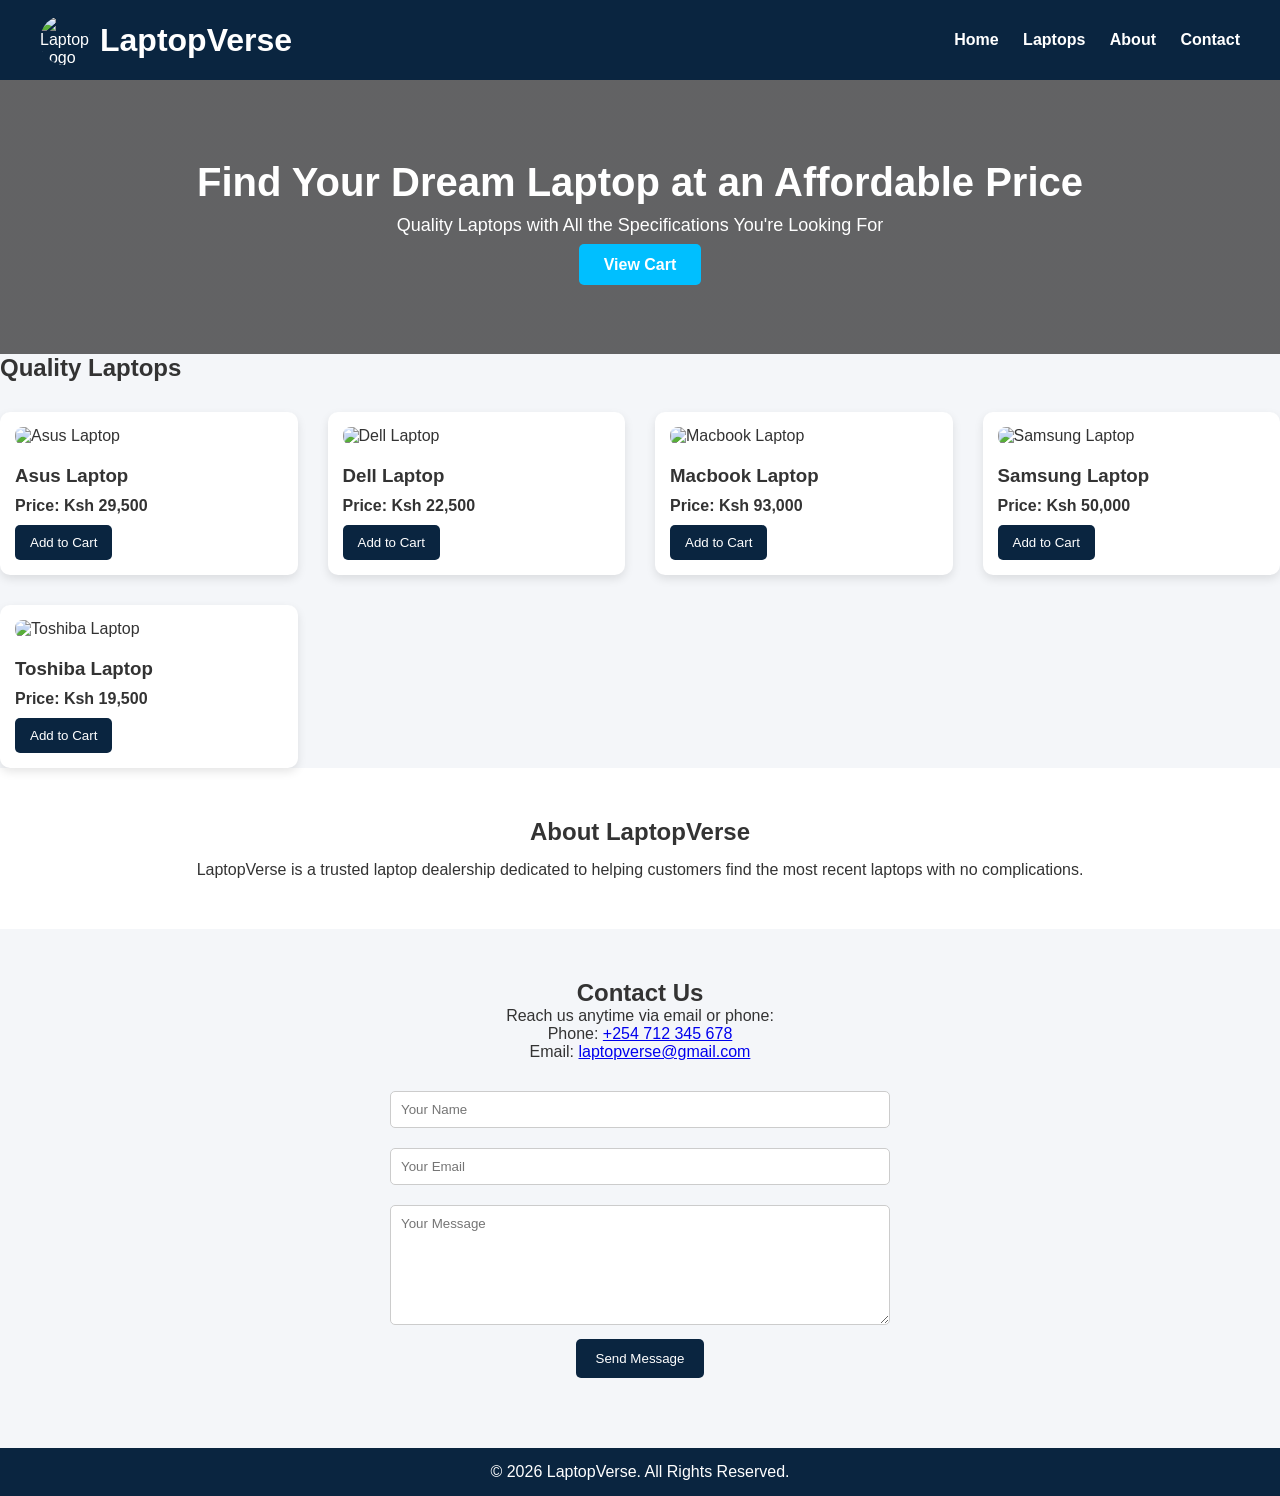
==== home.html @ 2c1c80dd "Added new files Added new files" ====
<!DOCTYPE html>
<html lang="en">
<head>
    <meta charset="UTF-8">
    <meta name="viewport" content="width=device-width, initial-scale=1.0">
    <title>LaptopVerse Solutions</title>
    <link rel="stylesheet" href="gerry.css">
</head>
<body>
    <header>
        <div class="logo">
            <img src="images/LaptopVerse Logo.jpeg" alt="LaptopVerse Logo">
            <h1>LaptopVerse</h1>
        </div>
        <nav>
            <a href="home.html">Home</a>
            <a href="laptops.html">Laptops</a>
            <a href="about.html">About</a>
            <a href="contact.html">Contact</a>
        </nav>    
    </header>

    <section class="hero">
        <h2>Find Your Dream Laptop at an Affordable Price</h2>
        <p>Quality Laptops with All the Specifications You're Looking For</p>
        <a href="cart.html" class="cart-link">View Cart</a>
    </section>

    <section class="featured-laptops">
        <h2>Quality Laptops</h2>
        <div class="laptop-container">
            <!-- Asus Laptop -->
            <div class="laptop-card">
                <img src="images/Asus laptop.jpeg" alt="Asus Laptop">
                <h3>Asus Laptop</h3>
                <p class="price">Price: Ksh 29,500</p>
                <button class="add-to-cart">Add to Cart</button>
            </div>
            
            <!-- Dell Laptop -->
            <div class="laptop-card">
                <img src="images/Dell laptop.jpeg" alt="Dell Laptop">
                <h3>Dell Laptop</h3>
                <p class="price">Price: Ksh 22,500</p>
                <button class="add-to-cart">Add to Cart</button>
            </div>
            
            <!-- Macbook Laptop -->
            <div class="laptop-card">
                <img src="images/Macbook laptop.jpeg" alt="Macbook Laptop">
                <h3>Macbook Laptop</h3>
                <p class="price">Price: Ksh 93,000</p>
                <button class="add-to-cart">Add to Cart</button>
            </div>
            
            <!-- Samsung Laptop -->
            <div class="laptop-card">
                <img src="images/Samsung laptop.jpeg" alt="Samsung Laptop">
                <h3>Samsung Laptop</h3>
                <p class="price">Price: Ksh 50,000</p>
                <button class="add-to-cart">Add to Cart</button>
            </div>
            
            <!-- Toshiba Laptop -->
            <div class="laptop-card">
                <img src="images/Toshiba laptop.jpeg" alt="Toshiba Laptop">
                <h3>Toshiba Laptop</h3>
                <p class="price">Price: Ksh 19,500</p>
                <button class="add-to-cart">Add to Cart</button>
            </div>
        </div>
    </section>

    <!-- ABOUT SECTION -->
    <section class="about">
        <h2>About LaptopVerse</h2>
        <p>
            LaptopVerse is a trusted laptop dealership dedicated to helping customers find the most recent laptops with no complications.
        </p>
    </section>

    <!-- CONTACT SECTION -->
    <section class="contact">
        <h2>Contact Us</h2>
        <p>Reach us anytime via email or phone:</p>
        <p>Phone: <a href="tel:+254712345678">+254 712 345 678</a></p>
        <p>Email: <a href="mailto:laptopverse@gmail.com">laptopverse@gmail.com</a></p>
        
        <form>
            <input type="text" placeholder="Your Name" required>
            <input type="email" placeholder="Your Email" required>
            <textarea placeholder="Your Message" rows="4" required></textarea>
            <button type="submit">Send Message</button>
        </form>
    </section>

    <!-- FOOTER -->
    <footer>
        <p>&copy; 2026 LaptopVerse. All Rights Reserved.</p>
    </footer>
</body>
</html>
---- gerry.css ----
/* Reset some default browser styles */
*{
    margin:0;
    padding:0;
    box-sizing:border-box;
    font-family: Arial, Helvetica, sans-serif;
}

/* Body */
body{
    background:#f4f6f9;
    color:#333;
}

/* Header */
header{
    display:flex;
    justify-content:space-between;
    align-items:center;
    background:#0a2540;
    padding:15px 40px;
    color:white;
}

/* Logo */
.logo{
    display:flex;
    align-items:center;
    gap:10px;
}

.logo img{
    width:50px;
    height:50px;
    border-radius:50%;
}

/* Navigation */
nav a{
    color:white;
    text-decoration:none;
    margin-left:20px;
    font-weight:bold;
}

nav a:hover{
    color:#00bfff;
}

/* Hero Section */
.hero{
    text-align:center;
    padding:80px 20px;
    background:linear-gradient(rgba(0,0,0,0.6),rgba(0,0,0,0.6)), url("images/hero.jpg");
    background-size:cover;
    background-position:center;
    color:white; /* corrected for better visibility */
}

.hero h2{
    font-size:40px;
    margin-bottom:10px;
}

.hero p{
    font-size:18px;
    margin-bottom:20px;
}

.hero a{
    background:#00bfff;
    color:white;
    padding:12px 25px;
    text-decoration:none;
    border-radius:5px;
    font-weight:bold;
}

.hero a:hover{
    background:#008ecc;
}

/* Laptop Section */
.Quality-laptops{
    padding:50px 40px;
    text-align:center;
}

.Quality-laptops h2{
    margin-bottom:30px;
    font-size:30px;
}

/* Laptop Grid */
.laptop-container{
    display:grid;
    grid-template-columns: repeat(auto-fit, minmax(250px, 1fr)); /* responsive grid */
    gap:30px;
    margin-top:30px;
}

/* Laptop Card */
.laptop-card{
    background:white;
    padding:15px;
    border-radius:10px;
    box-shadow:0px 4px 10px rgba(0,0,0,0.1);
    transition:transform 0.3s;
}

.laptop-card:hover{
    transform:translateY(-5px);
}

.laptop-card img{
    width:100%;
    max-width:220px;   /* prevents images from being too large */
    height:150px;
    object-fit:cover;
    border-radius:8px;
    margin-bottom:10px;
}

/* Laptop Text */
.laptop-card h3{
    margin:10px 0;
}

.laptop-card p{
    font-weight:bold;
    margin-bottom:10px;
}

/* Button */
.laptop-card button{
    background:#0a2540;
    color:white;
    border:none;
    padding:10px 15px;
    border-radius:5px;
    cursor:pointer;
}

.laptop-card button:hover{
    background:#00bfff;
}

/* About Section */
.about{
    background:white;
    padding:50px 40px;
    text-align:center;
}

.about h2{
    margin-bottom:15px;
}

/* Contact Section */
.contact{
    padding:50px 40px;
    background:#f4f6f9;
    text-align:center;
}

.contact form{
    margin-top:20px;
    max-width:500px;
    margin-left:auto;
    margin-right:auto;
}

.contact input,
.contact textarea{
    width:100%;
    padding:10px;
    margin:10px 0;
    border:1px solid #ccc;
    border-radius:5px;
}

.contact textarea{
    height:120px;
}

.contact button{
    background:#0a2540;
    color:white;
    border:none;
    padding:12px 20px;
    border-radius:5px;
    cursor:pointer;
}

.contact button:hover{
    background:#00bfff;
}

/* Footer */
footer{
    background:#0a2540;
    color:white;
    text-align:center;
    padding:15px;
    margin-top:20px;
}
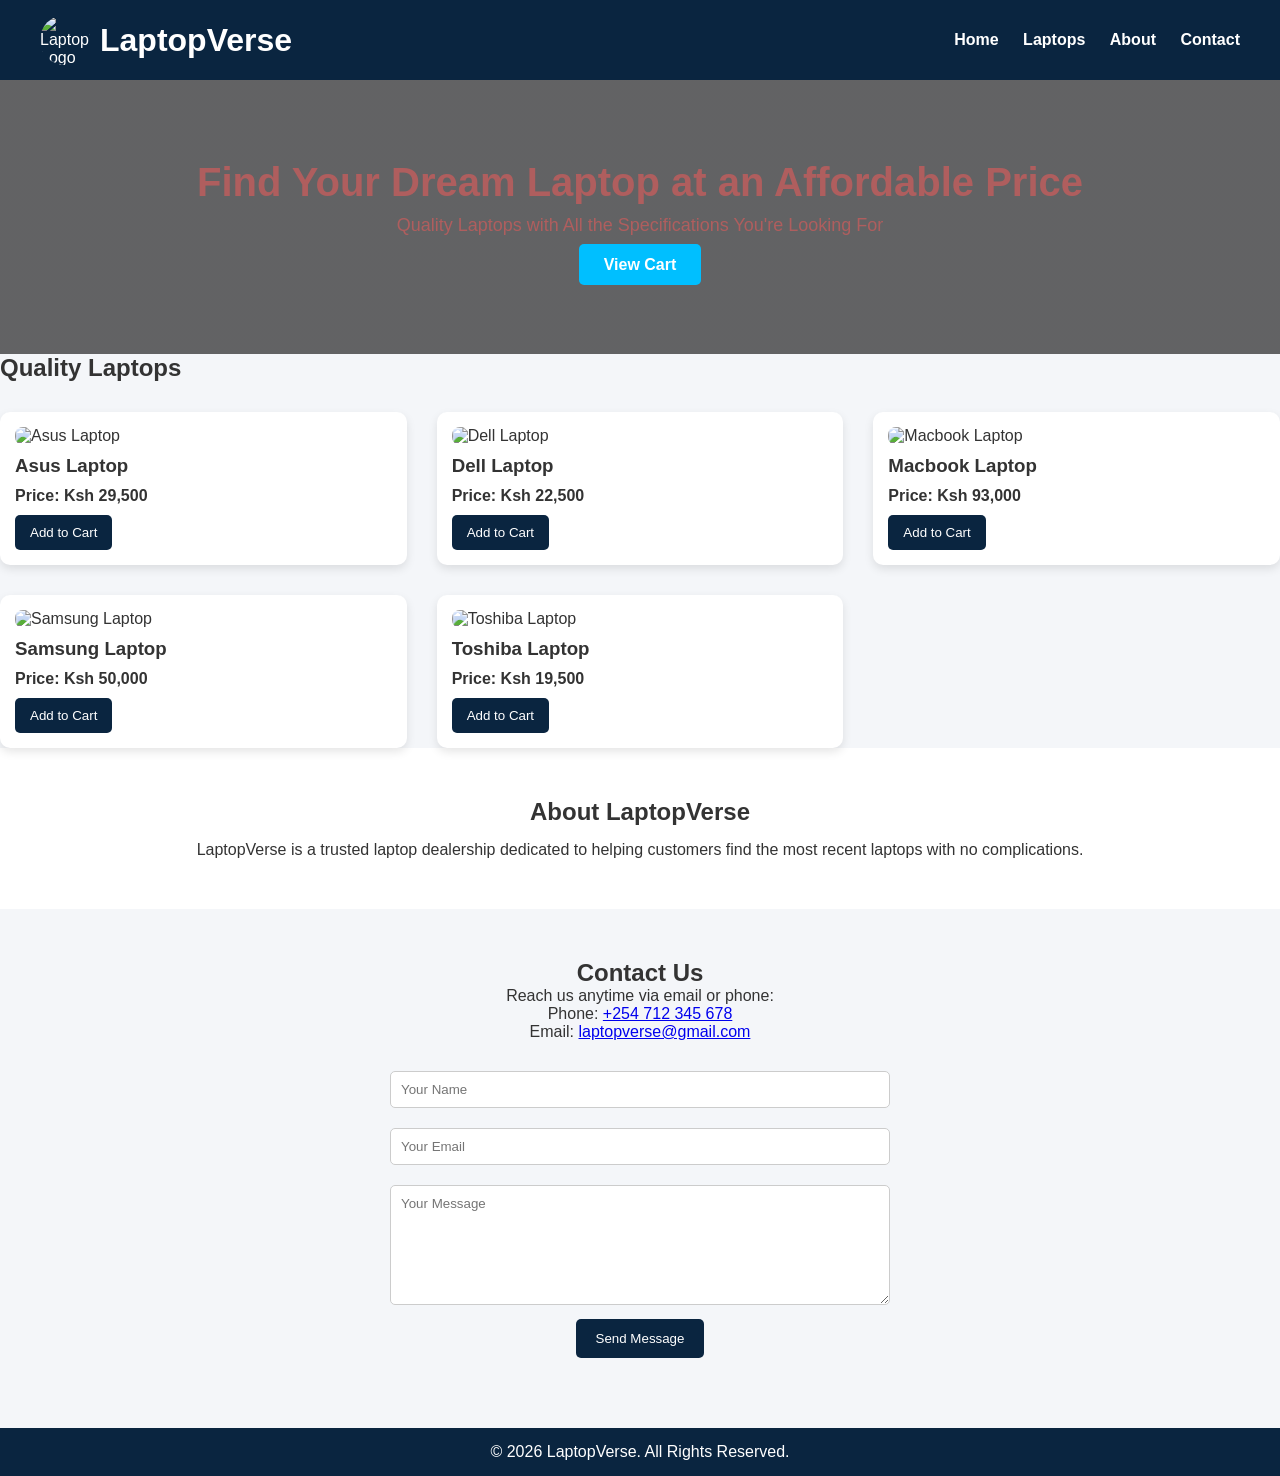
==== commit a26e0eb6: "Update home.html" ====
--- a/home.html
+++ b/home.html
@@ -4,7 +4,7 @@
     <meta charset="UTF-8">
     <meta name="viewport" content="width=device-width, initial-scale=1.0">
     <title>LaptopVerse Solutions</title>
-    <link rel="stylesheet" href="gerry.css">
+    <link rel="stylesheet" href="style.css">
 </head>
 <body>
     <header>
@@ -99,4 +99,4 @@
         <p>&copy; 2026 LaptopVerse. All Rights Reserved.</p>
     </footer>
 </body>
-</html>+</html>
--- a/style.css
+++ b/style.css
@@ -0,0 +1,200 @@
+/* Reset some default browser styles */
+*{
+    margin:0;
+    padding:0;
+    box-sizing:border-box;
+    font-family: Arial, Helvetica, sans-serif;
+}
+
+/* Body */
+body{
+    background:#f4f6f9;
+    color:#333;
+}
+
+/* Header */
+header{
+    display:flex;
+    justify-content:space-between;
+    align-items:center;
+    background:#0a2540;
+    padding:15px 40px;
+    color:white;
+}
+
+/* Logo */
+.logo{
+    display:flex;
+    align-items:center;
+    gap:10px;
+}
+
+.logo img{
+    width:50px;
+    height:50px;
+    border-radius:50%;
+}
+
+/* Navigation */
+nav a{
+    color:white;
+    text-decoration:none;
+    margin-left:20px;
+    font-weight:bold;
+}
+
+nav a:hover{
+    color:#00bfff;
+}
+
+/* Hero Section */
+.hero{
+    text-align:center;
+    padding:80px 20px;
+    background:linear-gradient(rgba(0,0,0,0.6),rgba(0,0,0,0.6)), url("images/hero.jpg");
+    background-size:cover;
+    background-position:center;
+    color:#af5e5e;
+}
+.hero h2{
+    font-size:40px;
+    margin-bottom:10px;
+}
+
+.hero p{
+    font-size:18px;
+    margin-bottom:20px;
+}
+
+.hero a{
+    background:#00bfff;
+    color:white;
+    padding:12px 25px;
+    text-decoration:none;
+    border-radius:5px;
+    font-weight:bold;
+}
+
+.hero a:hover{
+    background:#008ecc;
+}
+
+/* Laptop Section */
+.Quality-laptops{
+    padding:50px 40px;
+    text-align:center;
+}
+
+.Quality-laptops h2{
+    margin-bottom:30px;
+    font-size:30px;
+}
+
+/* Laptop Grid */
+.laptop-container{
+display:grid;
+grid-template-columns: repeat(3, 1fr);
+gap:30px;
+margin-top: 30px;
+}
+
+/* Laptop Card */
+.laptop-card{
+    background:white;
+    padding:15px;
+    border-radius:10px;
+    box-shadow:0px 4px 10px rgba(0,0,0,0.1);
+    transition:transform 0.3s;
+}
+
+.laptop-card:hover{
+    transform:translateY(-5px);
+}
+
+.laptop-card img{
+    width:100%;
+    height:180px;
+    object-fit:cover;
+    border-radius:8px;
+}
+
+.laptop-card h3{
+    margin:10px 0;
+}
+
+.laptop-card p{
+    font-weight:bold;
+    margin-bottom:10px;
+}
+
+.laptop-card button{
+    background:#0a2540;
+    color:white;
+    border:none;
+    padding:10px 15px;
+    border-radius:5px;
+    cursor:pointer;
+}
+
+.laptop-card button:hover{
+    background:#00bfff;
+}
+
+/* About Section */
+.about{
+    background:white;
+    padding:50px 40px;
+    text-align:center;
+}
+
+.about h2{
+    margin-bottom:15px;
+}
+
+/* Contact Section */
+.contact{
+    padding:50px 40px;
+    background:#f4f6f9;
+    text-align:center;
+}
+
+.contact form{
+    margin-top:20px;
+    max-width:500px;
+    margin-left:auto;
+    margin-right:auto;
+}
+
+.contact input,
+.contact textarea{
+    width:100%;
+    padding:10px;
+    margin:10px 0;
+    border:1px solid #ccc;
+    border-radius:5px;
+}
+
+.contact textarea{
+    height:120px;
+}
+
+.contact button{
+    background:#0a2540;
+    color:white;
+    border:none;
+    padding:12px 20px;
+    border-radius:5px;
+    cursor:pointer;
+}
+
+.contact button:hover{
+    background:#00bfff;
+}
+
+/* Footer */
+footer{
+    background:#0a2540;
+    color:white;
+    text-align:center;
+    padding:15px;
+    margin-top:20px;}
